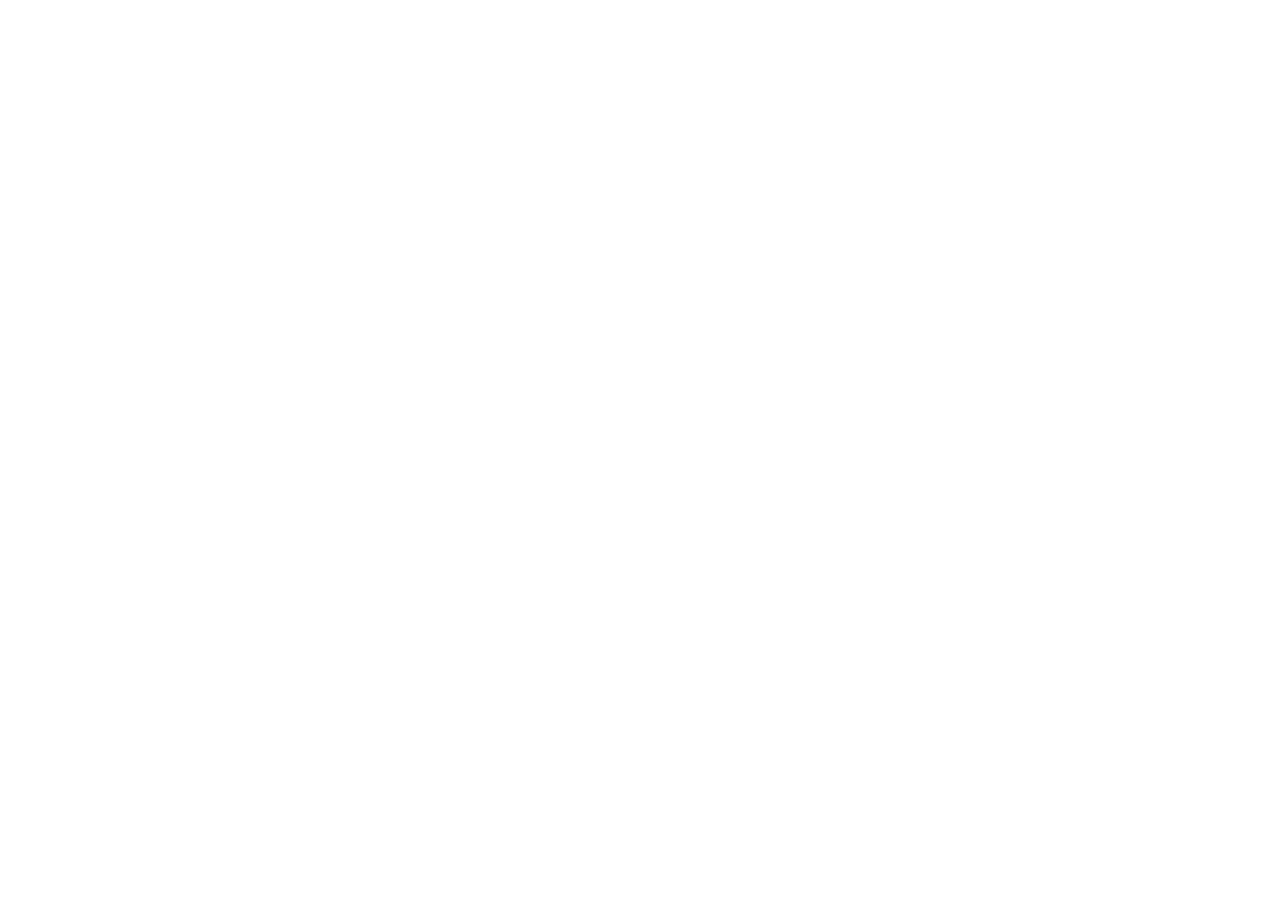
==== index.html @ 06d4cb46 "Initial commit" ====
<!DOCTYPE html>
<html lang="en">
<head>
    <meta charset="UTF-8">
    <meta http-equiv="X-UA-Compatible" content="IE=edge">
    <meta name="viewport" content="width=device-width, initial-scale=1.0">
    <title>Document</title>
    <link rel="shortcut icon" href="https://placekitten.com/96/139" type="image/x-icon">
</head>
<body>
    <script src="https://unpkg.com/html-data-include@3.3.3/html-data-include.js"></script>
</body>
</html>
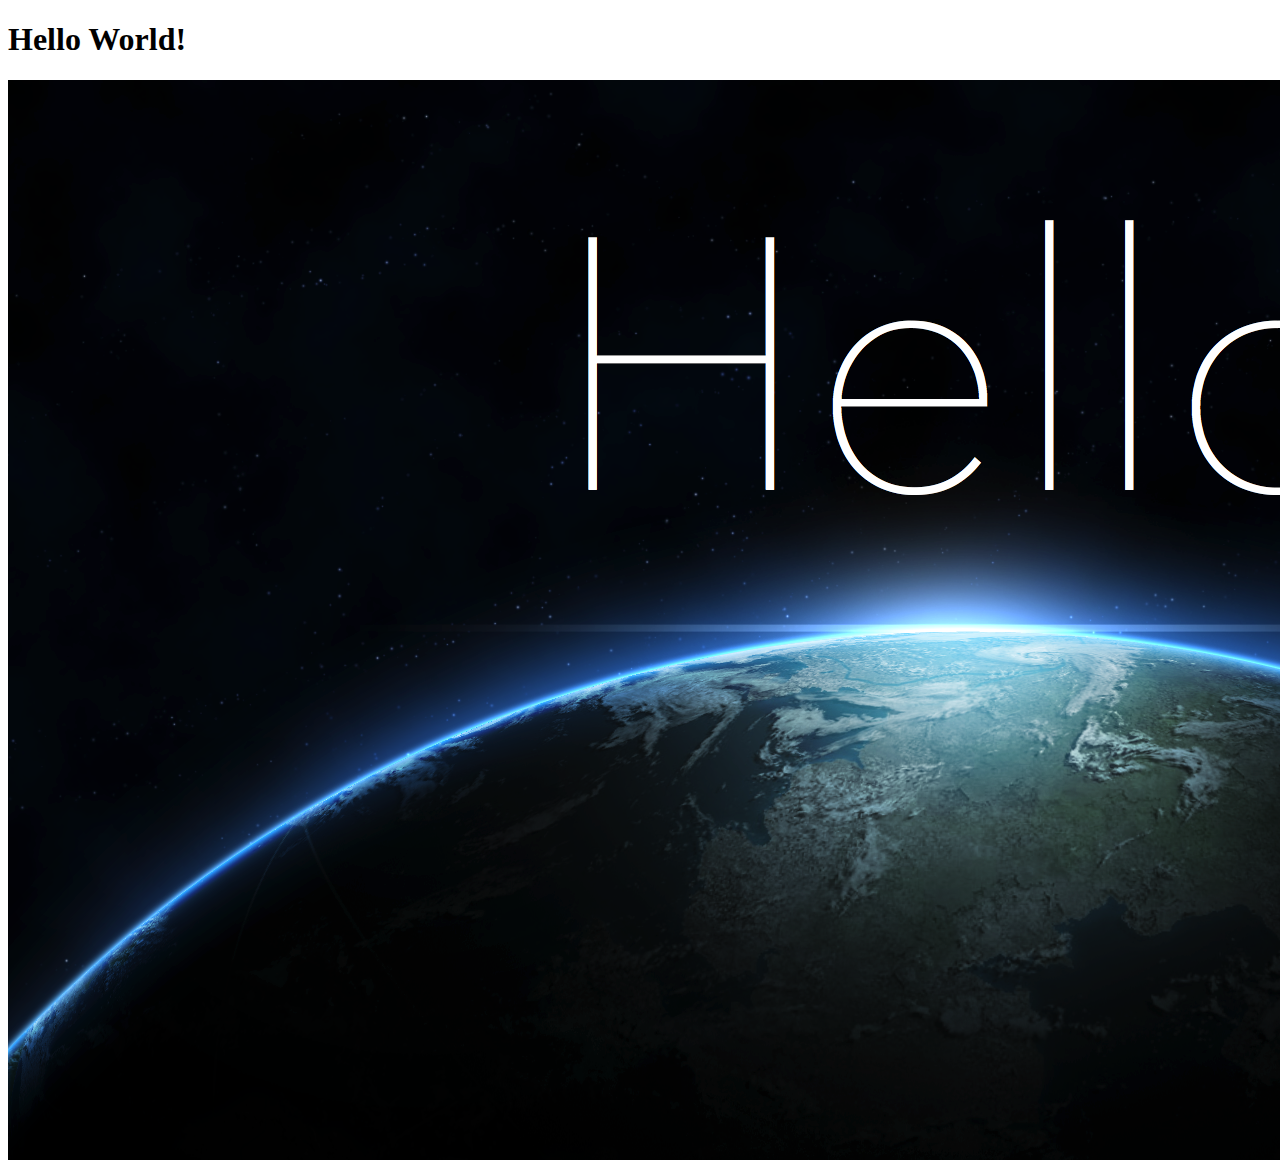
==== commit e98156f2: "Html sample" ====
--- a/index.html
+++ b/index.html
@@ -1,13 +1,17 @@
 <!DOCTYPE html>
 <html lang="en">
+
 <head>
-    <meta charset="UTF-8">
-    <meta http-equiv="X-UA-Compatible" content="IE=edge">
-    <meta name="viewport" content="width=device-width, initial-scale=1.0">
-    <title>Document</title>
-    <link rel="shortcut icon" href="https://placekitten.com/96/139" type="image/x-icon">
+  <meta charset="UTF-8">
+  <meta http-equiv="X-UA-Compatible" content="IE=edge">
+  <meta name="viewport" content="width=device-width, initial-scale=1.0">
+  <title>Document</title>
+  <link rel="shortcut icon" href="img/pngwing.com.png" type="image/png">
 </head>
+
 <body>
-    <script src="https://unpkg.com/html-data-include@3.3.3/html-data-include.js"></script>
+  <h1>Hello World!</h1>
+  <img src="img/hello_world.png" alt="hello_world" >
 </body>
-</html>
+
+</html>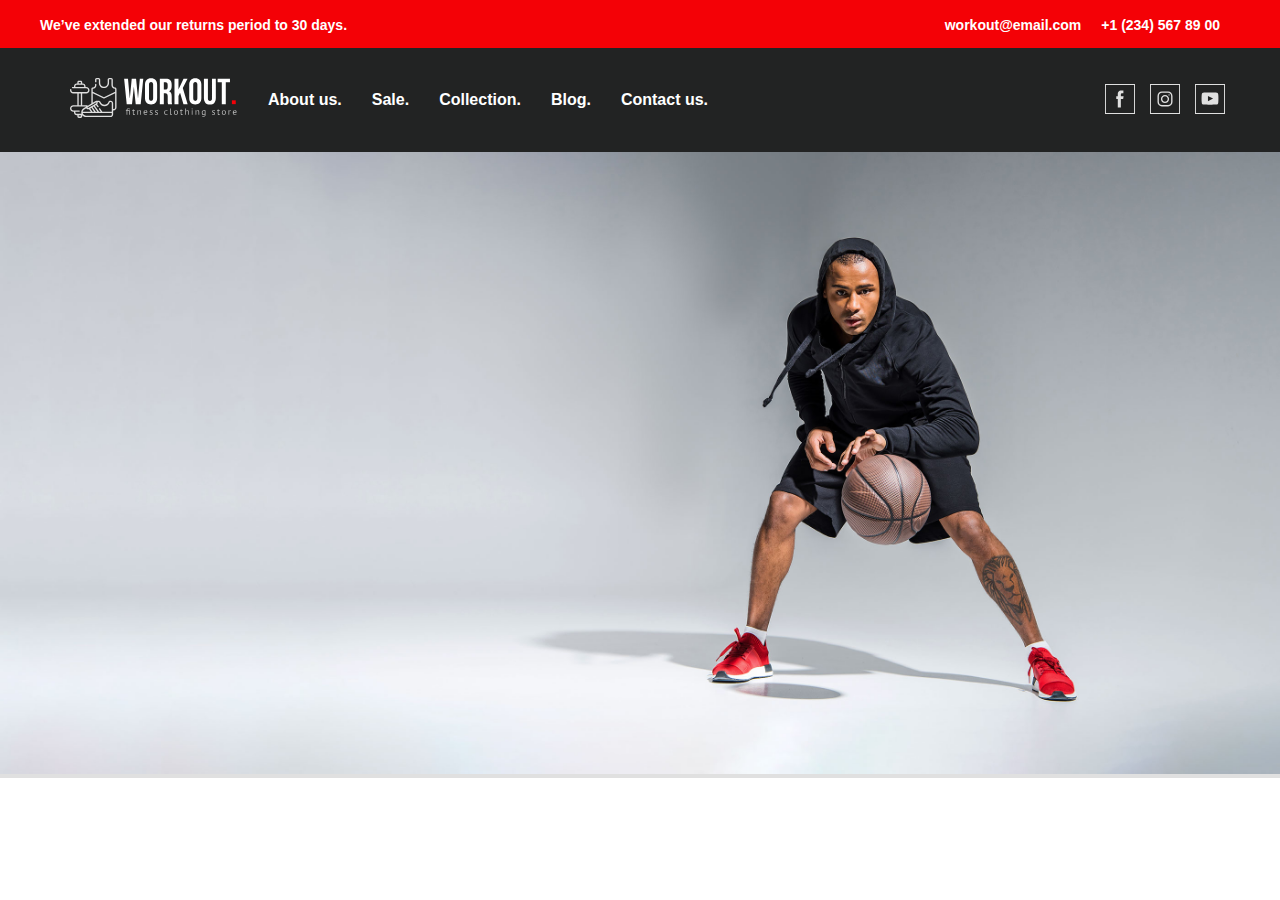
==== commit eb3250ed: "HW1Up1" ====
--- a/index.html
+++ b/index.html
@@ -2,16 +2,106 @@
 <html lang="en">
 
 <head>
-  <meta charset="UTF-8">
-  <meta http-equiv="X-UA-Compatible" content="IE=edge">
-  <meta name="viewport" content="width=device-width, initial-scale=1.0">
-  <title>Document</title>
-  <link rel="shortcut icon" href="img/pngwing.com.png" type="image/png">
+  <meta charset="UTF-8" />
+  <meta name="viewport" content="width=device-width, initial-scale=1.0" />
+  <title>Sport Clothes Store</title>
+  <link rel="shortcut icon" href="img/logo_title.svg" type="image/png" />
+  <link rel="stylesheet" href="styles/mycss.css" />
 </head>
 
 <body>
-  <h1>Hello World!</h1>
-  <img src="img/hello_world.png" alt="hello_world" >
+  <div class="attention__heder">
+
+      <div class="attention__message">
+          <p>We’ve extended our returns period to 30 days.</p>
+
+          <ul class="attention__comtact">
+              <li>
+                  <a href="mailto:workout@email.com" class="attention__email">workout@email.com</a>
+              </li>
+
+              <li>
+                  <a href="tel:+1(234)5678900" class="attention__phone">+1 (234) 567 89 00</a>
+              </li>
+          </ul>
+      </div>
+
+  </div>
+
+  <div class="navbar__heder">
+
+      <div class="main-container">
+          <div class="left-bar"></div>
+
+
+
+
+          <div class="container">
+
+              <a href="https://97eib.weblium.site/" class="logo">
+                  <img src="img/logo.svg" alt="" class="logo__img" />
+              </a>
+
+              <nav class="navbar__menu">
+
+                  <ul class="menu__list"></ul>
+
+                  <li class="menu-list-item">
+
+                      <a href="#" class="menu__list-link">About us.</a>
+                  </li>
+                  <li class="menu-list-item">
+                      <a href="#" class="menu__list-link">Sale.</a>
+                  </li>
+                  <li class="menu-list-item">
+                      <a href="#" class="menu__list-link">Collection.</a>
+                  </li>
+                  <li class="menu-list-item">
+                      <a href="#" class="menu__list-link">Blog.</a>
+                  </li>
+                  <li class="menu-list-item">
+                      <a href="#" class="menu__list-link">Contact us.</a>
+                  </li>
+              </nav>
+
+              <div class="contact__menu">
+
+                  <ul class="social__list">
+
+                      <li class="social__item">
+                          <a href="https://www.facebook.com/" class="social__menu-link" target="_blank">
+                              <img src="img/facebook.svg" alt="facebook">
+                          </a>
+                      </li>
+                      <li class="social__item">
+                          <a href="https://www.instagram.com/" class="social__menu-link" target="_blank">
+                              <img src="img/instagram.svg" alt="instagram">
+                          </a>
+                      </li>
+                      <li class="social__item">
+                          <a href="https://www.youtube.com/" class="social__menu-link" target="_blank">
+                              <img src="img/youtube.svg" alt="youtube">
+                          </a>
+                      </li>
+
+                  </ul>
+              </div>
+
+          </div>
+      </div>
+
+
+
+
+
+  </div>
+
+  <main>
+      <div class="main__container">
+          <div class="card"><img src="img/basketball__player.jpeg" alt="" /></div>
+  </main>
+
+  <footer></footer>
 </body>
 
 </html>--- a/styles/mycss.css
+++ b/styles/mycss.css
@@ -0,0 +1,146 @@
+* {
+    margin: 0;
+    padding: 0;
+  }
+  
+  img {
+    width: 100%;
+    /* 100% ширини від батьківського контейнера*/
+    /*width: 300px; /* ширина картинки */
+  }
+  
+  .main__container {
+    display: flex;
+    /* Flex одномірний */
+    /*display: grid; /*Властивоті дисплея міняємо на grid - сітка*/
+    /*grid-template-columns: 1fr 1fr 1fr; /* Вказуємо кількість стовбців в даномк випадку 3 одинакові*/
+    /*grid-template-columns: 1fr 1fr 1fr; /* Вказуємо кількість стовбців в даномк випадку 3 */
+    /*grid-template-rows: repeat(5, 500px); /* Вказуємо висоту рудків*/
+    /*background-color: #222323; /* Колір чорний з сайту*/
+    /*background-color: #f40106; /* Колір червоний з сайту*/
+    background-color: #e0e0e0;
+    /* Колір світло сірий з сайту*/
+    /*background-color: #9b9b9b; /* Колір темно сірий з сайту*/
+  }
+  
+  .attention__heder {
+    max-width: 100%;
+    /* 100% ширини від батьківського контейнера*/
+    /*width: 1980px; /* Загальна ширина екрану 1980 пікселів */
+    height: 48px;
+    /* Встановлюємо висоту рядка рівною висоті елемента для */
+    margin: 0 auto; /* Вирівнюємо контейнер по центру */
+    background-color: #f40106;
+    /*Змінюємо колір фону на червоний background-color: rgb(214, 3, 7);
+      color: rgb(255, 255, 255);*/
+  }
+  
+  .attention__message {
+    width: 1200px;
+    height: 37px;
+    margin: 0 auto; /* встановлює зовнішні відступи блоку 0*/
+    display: flex; /*дозволяє використовувати Flexbox для керування внутрішнім розташуванням дочірніх елементів*/
+    justify-content: space-between; /*Ця властивість Flexbox вирівнює дочірні елементи по горизонталі так, щоб вони розташовувалися відступаючи один від одного на максимальну можливу відстань.*/
+    align-items: center;
+  }
+  
+  .attention__message > p {
+    text-align: left; /* Вирівнювання тексту по лівій стороні */
+  }
+  
+  .attention__comtact {
+    list-style: none;
+    /* Забирає крапки в списку*/
+    padding: 0;
+    /* Знімаємо відступи */
+    display: flex;
+    /* Встановлюємо відображення в рядок */
+  }
+  
+  .attention__email,
+  .attention__phone {
+    text-decoration: none;
+    /* Забирає підкреслення для посилань */
+    margin-right: 20px;
+    /* Відступ між посиланнями */
+  }
+  
+  .attention__email,
+  .attention__phone,
+  .attention__message {
+    color: white;
+    /* Колір тексту для посилань */
+    font-family: "PT Sans", sans-serif;
+    font-size: 14px;
+    font-weight: bold;
+    padding-top: 6px;
+  }
+  
+  .container {
+    max-width: 1200px;
+    margin: 0 auto;
+    /* Вирівнюємо контейнер по центру */
+  }
+  
+  /*------------Navbar Logo----------------*/
+  .navbar__heder {
+    background-color: #222323;
+  }
+  
+  .container {
+    display: flex; /* Розміщуємо логотип навбар і контакт в один ряд*/
+  }
+  
+  .logo__img {
+    width: 168px;
+    height: 39.95x;
+    text-align: left;
+    padding: 30px 30px;
+  }
+  
+  /*------------Navbar----------------*/
+  
+  .navbar__menu {
+    list-style: none;
+    display: flex; /* Перетворюємо в рядок*/
+    align-items: center; /* Вирівнює по вертикалі*/
+    width: 100%;
+  }
+  
+  .menu-list-item {
+    margin-right: 30px; /*Задаю відступ 20px між */
+  }
+  
+  .menu__list {
+    list-style: none; /* Прибрати маркери списку */
+    padding: 0; /* Видалити внутрішні відступи */
+    margin: 0; /* Видалити зовнішні відступи */
+  }
+  
+  .menu__list-link {
+    text-decoration: none; /* Прибрати підкреслення для посилань */
+    font-family: "PT Sans", sans-serif;
+    font-size: 16px;
+    color: white;
+    font-weight: bold;
+  }
+  
+  /*-----------Social-----------*/
+  
+  .contact__menu {
+    list-style: none;
+    display: flex; /* Встановлюємо відображення блоків як flex-контейнер */
+    align-items: center; /* Вирівнюємо по вертикалі по центру */
+    justify-content: flex-end; /* Вирівнюємо по горизонталі по правому краю */
+    width: 100%; /* Розширюємо контейнер на всю доступну ширину */
+  }
+  
+  .social__list {
+    display: flex; /* Встановлюємо відображення блоків як flex-контейнер */
+  }
+  
+  .social__item {
+    list-style: none;
+    margin-right: 15px; /*Задаю відступ 20px між елементами*/
+  }
+  